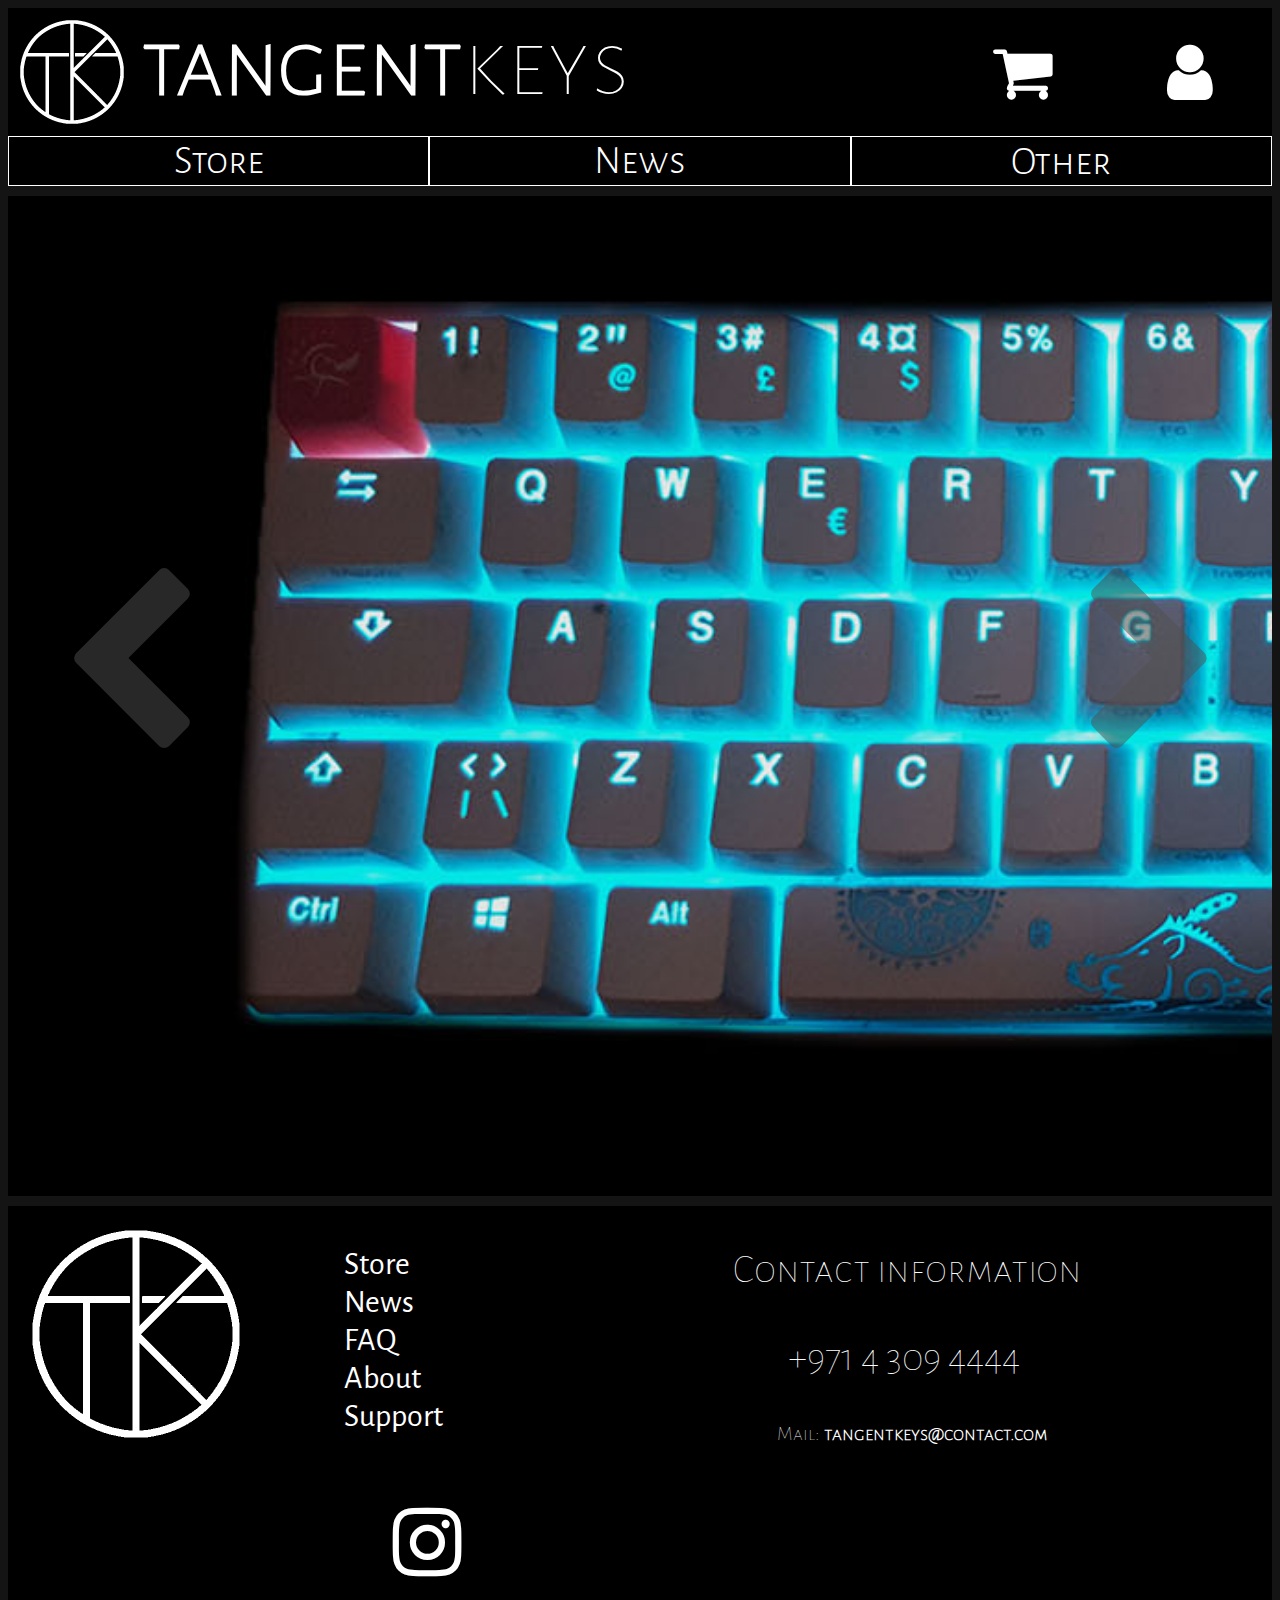
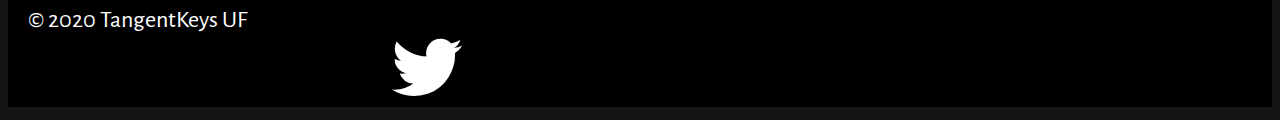
==== index.html @ 1be8ae02 "Merge branch 'master' of https://github.com/Cobeaquen/webb-slutprojekt" ====
<!DOCTYPE html>
<html lang="en">
	<head>
		<meta charset="UTF-8">
		<meta content="Custom made, high quality keyboards" name="keyboard, gaming, 60%, mechanical keyboard">
		<title>TangentKeys</title>
		<link href="style.css" rel="stylesheet" type="text/css">
		<link rel="stylesheet" href="https://cdnjs.cloudflare.com/ajax/libs/font-awesome/4.7.0/css/font-awesome.min.css">
        <link rel="ICON" href="favicon.ico" type="image/ico">
	</head>
	<body>	
		<header>
			<div class="clearfix">
				<a href="index.html">
				<img id="logo" src="tk.gif" alt="TangentKeys logo">
				<span class="name">
					<b>tangent</b>keys
				</span>
				</a>
				<div class="user-navigation">
					<a href="cart-empty.html"><i style="width: 150px" class="fa fa-shopping-cart fa-4x"></i></a>
					<a href="login.html"><i style="width: 100px" class="fa fa-user fa-4x"></i></a>
				</div>
			</div>
			<div class="navmenu">	
				<ul>
					<a href="store.html"><li class="button">Store</li></a>
					<a href ="news.html"><li class="button">News</li></a>
					<div class="dropdown">
						<button class="dropbtn">Other</button>
						<div class="dropdown-content">
							<a href="faq.html">FAQ</a>
							<a href="about-us.html">About</a>
							<a href="support.html">Support</a>
						</div>
					</div>
				</ul>
			</div>
		</header>
		<main>
			<div id="buttons">
				<a id="scroll-r" class="fa fa-chevron-right" onclick="moveImg(true)"></a>
				<a id="scroll-l" class="fa fa-chevron-left" onclick="moveImg(false)"></a>		
			</div>

			<div id="bildspel">
				<div id="nybild"></div>
                <div id="bild"></div>
            </div>
		</main>	
		<footer>
			<div class="clearfix">
				<div class="footer_info">
					<p>Contact information</p>
					<p style="padding-left: 55px;">+971 4 309 4444</p>
					<a href="mailto:Tangentkeys@contact.com" class="footer_mail"> Mail: <b>tangentkeys@contact.com</b></a>
				</div>
				<a href="index.html"><img id="footer_logo" src="tk.gif" alt="TangentKeys logo"></a>
				<div class="social-media">
					<a href="https://instagram.com/tangentkeys" target="blank" class="fa fa-instagram fa-5x"></a>
					<a href="https://twitter.com/tangentkeys" target="blank" class="fa fa-twitter fa-5x"></a>
				</div>
				<div class="vertical-menu">
					<a style="margin-top: 20px" href="store.html" class="active">Store</a>
					<a href="news.html">News</a>
					<a href="faq.html">FAQ</a>
					<a href="about-us.html">About</a>
					<a href="support.html">Support</a>
				</div>
				<p class="footer_name">
					© 2020 TangentKeys UF
				<p>
			</div>
        </footer>
        
        <script src="main.js"></script>
	</body>
</html>
---- style.css ----
@font-face {
	font-family: Alegreya Sans;
	src: url(AlegreyaSans-Regular.ttf);
}

@font-face {
	font-family: Alegreya Sans SC Thin;
	src: url(AlegreyaSansSC-Thin.ttf);
}

@font-face {
	font-family: Alegreya Sans SC Light;
	src: url(AlegreyaSansSC-Light.ttf);
}

@keyframes in {
	from {
		right: 0%;
	}
	to {
		right: 100%;
	}
}

@keyframes ut {
	from {
		left: 100%;
	}
	to {
		left: 0%;
	}
}

#bildspel {
	  position: relative;
	  width: 100%;
	  height: 1000px;
	  overflow-x: hidden;
	  z-index: -1;
	  pointer-events: none;
}

#bild {
	width: inherit;
	height: inherit;
	position: absolute;
	animation-name: in;
	animation-duration: 1s;
	animation-play-state: paused;
	animation-iteration-count: infinite;
	animation-timing-function: ease-in-out;
	background-image: url('bilder/bildspel/img0.jpg');
	pointer-events: none;
	background-size: cover;
	background-repeat: no-repeat;
}
#nybild {
	width: inherit;
	height: inherit;
	position: absolute;
	animation-name: ut;
	animation-duration: 1s;
	animation-play-state: paused;
	animation-iteration-count: infinite;
	animation-timing-function: ease-in-out;
	background-image: url('bilder/bildspel/img1.jpg');
	pointer-events: none;
	background-size: cover;
	background-repeat: no-repeat;
}

#buttons {
	position: relative;
	z-index: 1;
	width: 100%;
	height: inherit;
	font-size: 200px;
	
}

.fa-chevron-right, .fa-chevron-left {
	position: absolute;
	color: rgba(80, 80, 80, 0.5);
	top: 350px;
}

.fa-chevron-right {
	right: 0%;
}


.fa-chevron-right:hover, .fa-chevron-left:hover, .fa-chevron-down:hover {
	color: white;
}

.fa-chevron-left {
	left: 0%;
}

.user-navigation {
	float: right;
	margin-top: 12px;
	margin-right: 12px;
}

.dropbtn {
	font-family: Alegreya Sans SC Light;
	background-color: black;
	color: white;
	font-size: 2.5em;
	border: none;
	width: 100%;
	box-sizing: border-box;
	border: 1px solid white;
	transition-duration: 0.4s;
	height: 50px;
}

.dropdown {
  position: relative;
  display: inline-block;
  width: 33.33%;
}

.dropdown-content {
  display: none;
  position: absolute;
  background-color: #f1f1f1;
  width: 100%;
}

.dropdown-content a {
  color: black;
  padding: 12px 16px;
  text-decoration: none;
  display: block;
}

.dropdown-content a:hover {
	background-color: black;
	color: white;
}

.dropdown:hover .dropdown-content {display: block;}

.dropdown:hover .dropbtn {
	background-color: white;
	color: black;
	box-sizing: border-box;
	border: 1px solid black;
}

ul {
	list-style-type: none;
	margin: 0;
	padding: 0;
}

li {
    display: inline;
    user-select: none;
}

.vertical-menu {
	display: inline;
	margin: 0;
}

.vertical-menu a {
	display: block;
	text-decoration: none;
	color: white;
	font-size: 2em;
	width: 500px;
}
.vertical-menu a:hover{
	text-decoration: underline;
}

.footer_name {
	font-size: 1.5em;
	margin-left: 20px;
	float: left;
	clear: left;
}

.info {
	background-color: black;
	height: 320px;
}

.social-media{
	text-align: center;
	margin-right: 60%;
	display: inline;
	position: relative;
	top: 20px;
	left: 100px;
}

.fa {
	padding: 20px;
	font-size: 10px;
	width: 200px;
	text-align: center;
	text-decoration: none;
	transition-duration: 0.4s;
}

.fa-twitter:hover, .fa-instagram:hover, .fa-shopping-cart:hover {
	color: black;
	background-color: white;
}

.fa-twitter {
	background: black;
	color: white;
	width: 80px;
	float: right;
	clear: none;
	margin-right: 70%;
	margin-top: 5px;
}

.fa-instagram {
	background: black;
	color: white;
	width: 80px; 
	float: right;
	clear: none;
	margin-right: 70%;
}

.h1_news {
	font-family: Alegreya Sans SC Thin;
	color: white;
	text-align: center;
	padding-top: 20px;
	font-size: 50px;
}
.h1_login {
	font-family: Alegreya Sans SC thin;
	color: white;
	text-align: center;
	font-size: 34px;
	margin-top: -10px;
}

h2 {
	color: white;
	text-align: center;
	font-family: Alegreya Sans SC Light;
	font-size: 30px;
	padding-top: 0px;
}
.body_text {
	font-family: Alegreya Sans SC Light;
	text-align: none;
	font-size: 24px;
}

html {
	
}

body {
	max-width: 2560px;
	background-color: #141414;
	font-family: Alegreya Sans;
}

footer {
	padding-top: 10px;
	padding-bottom: 5px;
	clear: both;
}

main {
	padding-top: 10px;
	text-align: center;
}

#logo {
	float: left;
	height: 128px;
}

#footer_logo {
	float: left;
	height: 256px;
	padding-right: 80px;
}
.footer_info {
	font-size: 40px;
	font-family: Alegreya Sans SC Thin;
	float: Right;
	clear: left;
	padding-right: 15%;
}
.footer_mail {
	font-size: 20px;
	font-family: Alegreya Sans SC Thin;
	float: Right;
	clear: left;
	padding-right: 10%;
}

.name {
	position: relative;
	font-size: 6em;
	font-family: Alegreya Sans SC Thin;
	padding-left: 5px;
}

.clearfix a {
	text-decoration: none;
	color: white;
}

.clearfix {
	overflow: auto;
	color: white;
	background-color: black;
}

.login_menu {
	overflow: auto;
	color: #fff;
	background-color: #000;
	width: 320px;
	height: 440px;
	top: 60%;
	left: 42%;
	position: relative;
}
.login_menu p {
	text-align: left;
	padding-left: 30px;
	font-size: 20px;
	margin-bottom: 0px;
	color: white;
}

.login_menu input {
	width: 80%;
	margin-bottom: 20px;
}

.login_menu input[type="text"], input[type="password"] {
	border: none;
	border-bottom: 1px solid #fff;
	background: transparent;
	outline: none;
	height: 30px;
	font-size: 16px;
}

.login_menu input[type="submit"] {
	border: none;
	outline: none;
	height: 30px;
	background: #fb2525;
	color: #fff;
	font-size: 18px;
}

.avatar {
	width: 100px;
	height: 100px;
	border-radius: 50%;
	position: relative;
	top: -50px;
	left: calc(50%-50px);
}

.button {
	float: left;
	width: 33.33%;
	color: white;
	background-color: black;
	text-align: center;
	box-sizing: border-box;
	border: 1px solid white;
	font-size: 2.5em;
	font-family: Alegreya Sans SC Light;
	transition-duration: 0.4s;
}

.button:hover {
	color: black;
	background-color: white;
	box-sizing: border-box;
	border: 1px solid black;
}

.navmenu:after {
	content: "";
	display: table;
	clear: both;
}

.add-to-cart-button {
	font-size: 3em;
	background-color: darkgreen;
	color: greenyellow;
	font-family: Alegreya Sans SC;
	border: 0px;
	transition-duration: 0s;
}

.add-to-cart-button:hover {
	background-color: green;
}

.fa-cart-plus {
	padding: 5px;
}
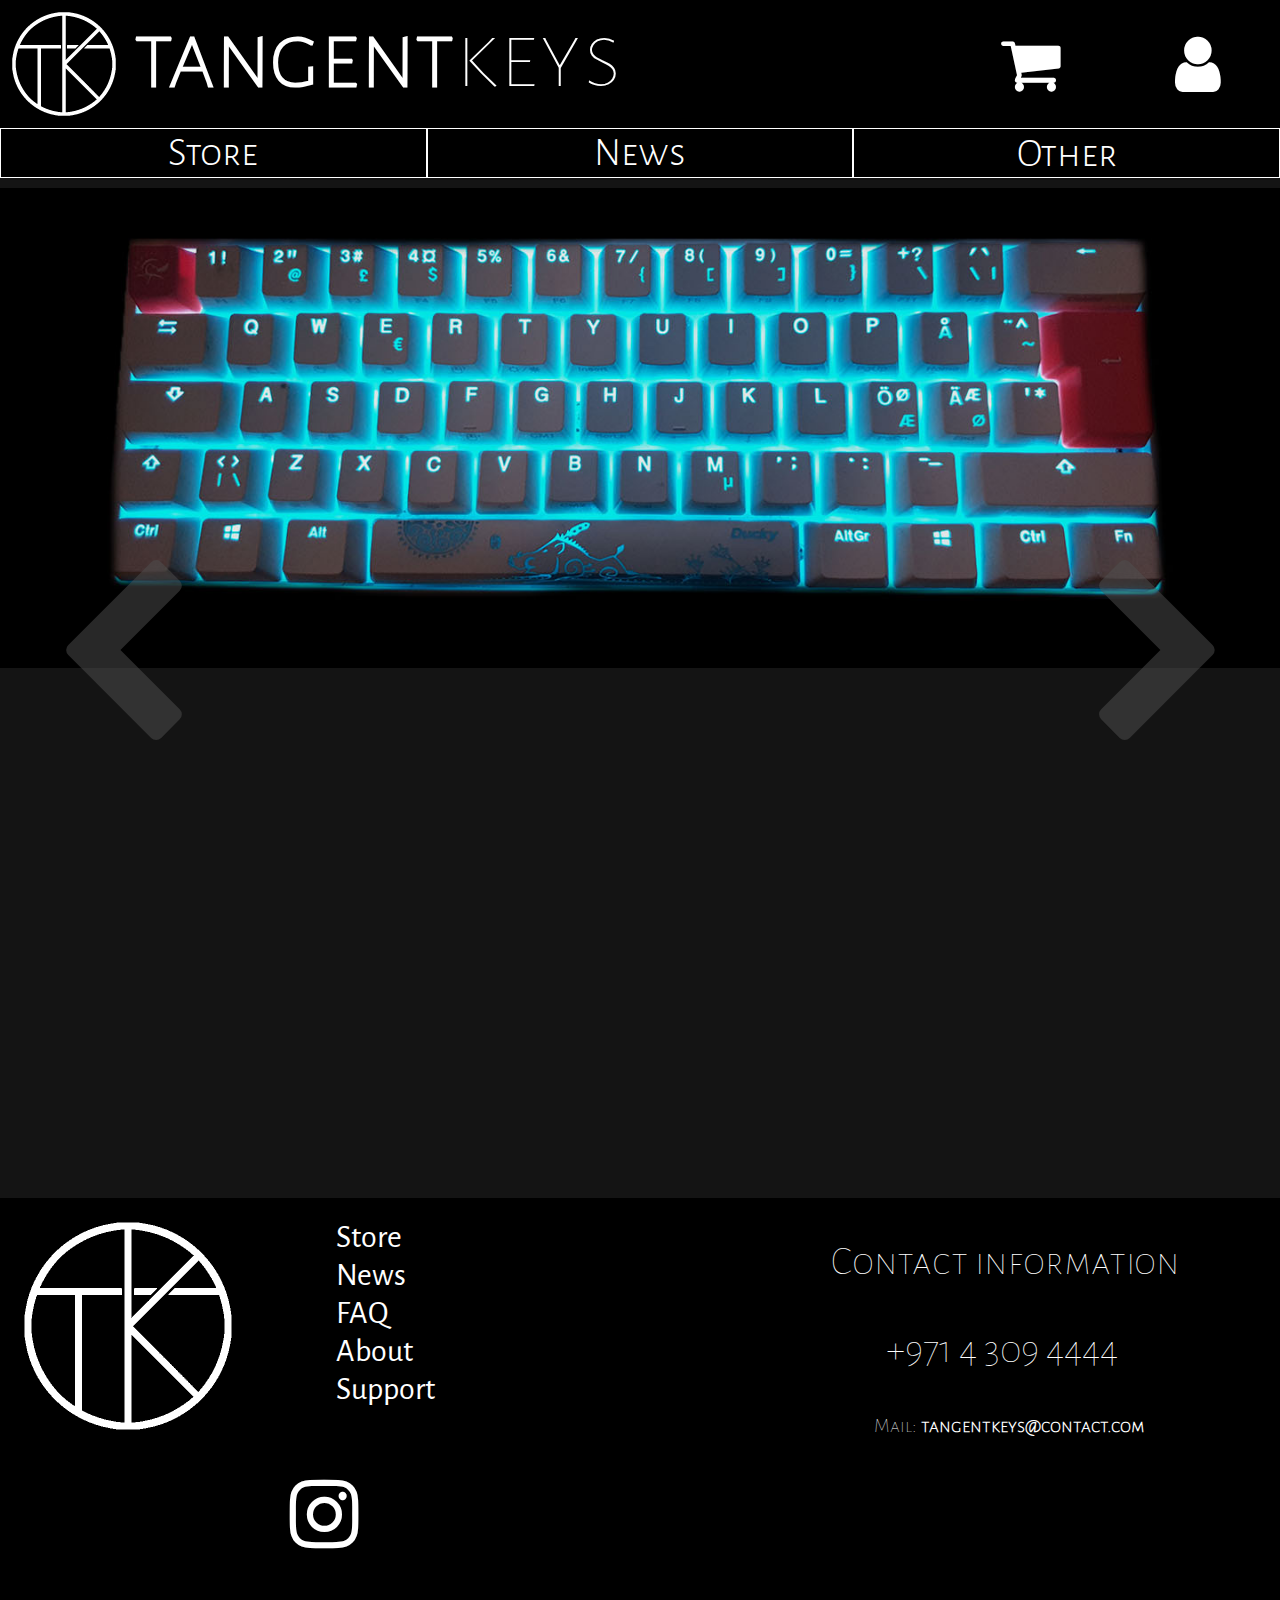
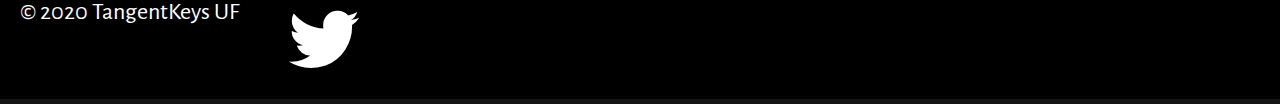
==== commit 2af3861b: "g" ====
--- a/index.html
+++ b/index.html
@@ -53,7 +53,7 @@
 				<div class="footer_info">
 					<p>Contact information</p>
 					<p style="padding-left: 55px;">+971 4 309 4444</p>
-					<a href="mailto:Tangentkeys@contact.com" class="footer_mail"> Mail: <b>tangentkeys@contact.com</b></a>
+					<a href="mailto:contact@Tangentkeys.com" class="footer_mail"> Mail: <b>tangentkeys@contact.com</b></a>
 				</div>
 				<a href="index.html"><img id="footer_logo" src="tk.gif" alt="TangentKeys logo"></a>
 				<div class="social-media">
--- a/style.css
+++ b/style.css
@@ -51,7 +51,7 @@
 	animation-timing-function: ease-in-out;
 	background-image: url('bilder/bildspel/img0.jpg');
 	pointer-events: none;
-	background-size: cover;
+	background-size: contain;
 	background-repeat: no-repeat;
 }
 #nybild {
@@ -65,7 +65,7 @@
 	animation-timing-function: ease-in-out;
 	background-image: url('bilder/bildspel/img1.jpg');
 	pointer-events: none;
-	background-size: cover;
+	background-size: contain;
 	background-repeat: no-repeat;
 }
 
@@ -184,18 +184,15 @@
 	clear: left;
 }
 
+.footer-links {
+	float: left; 
+	width: 30%;
+	margin-left: 15px;
+}
+
 .info {
 	background-color: black;
 	height: 320px;
-}
-
-.social-media{
-	text-align: center;
-	margin-right: 60%;
-	display: inline;
-	position: relative;
-	top: 20px;
-	left: 100px;
 }
 
 .fa {
@@ -207,7 +204,7 @@
 	transition-duration: 0.4s;
 }
 
-.fa-twitter:hover, .fa-instagram:hover, .fa-shopping-cart:hover {
+.fa-twitter:hover, .fa-instagram:hover, .fa-shopping-cart:hover, .fa-user:hover {
 	color: black;
 	background-color: white;
 }
@@ -264,7 +261,8 @@
 }
 
 body {
-	max-width: 2560px;
+	max-width: 1920px;
+	margin: 0 auto;
 	background-color: #141414;
 	font-family: Alegreya Sans;
 }
@@ -294,8 +292,7 @@
 	font-size: 40px;
 	font-family: Alegreya Sans SC Thin;
 	float: Right;
-	clear: left;
-	padding-right: 15%;
+	padding-right: 100px;
 }
 .footer_mail {
 	font-size: 20px;
@@ -321,6 +318,66 @@
 	overflow: auto;
 	color: white;
 	background-color: black;
+}
+
+.creat_account_menu {
+	overflow: auto;
+	color: #fff;
+	background-color: #000;
+	width: 320px;
+	height: 650px;
+	top: 60%;
+	left: 42%;
+	position: relative;
+}
+
+.creat_account_menu input{
+	width: 80%;
+	margin-bottom: 20px;
+}
+.creat_account_menu p {
+	text-align: left;
+	padding-left: 30px;
+	font-size: 20px;
+	margin-bottom: 0px;
+	font-family: Alegreya Sans SC thin;
+	font-weight: bold;
+	color: white;
+}
+
+.creat_account_menu input[type="text"], input[type="password"] {
+	border: none;
+	border-bottom: 1px solid #fff;
+	background: transparent;
+	outline: none;
+	height: 30px;
+	font-size: 16px;
+}
+
+.creat_account_menu input[type="submit"] {
+	border: none;
+	outline: none;
+	height: 30px;
+	background: #fb2525;
+	color: #fff;
+	font-size: 18px;
+	border-radius: 20px;
+}
+
+.creat_account_menu input[type="submit"]:hover {
+	cursor: pointer;
+}
+
+.creat_account_menu a {
+	text-decoration: none;
+	font-size: 15px;
+	line-height: 20px;
+	color: darkgrey;
+	text-align: center;
+}
+
+.creat_account_menu a:hover {
+	color: #ffc107;
 }
 
 .login_menu {
@@ -338,6 +395,8 @@
 	padding-left: 30px;
 	font-size: 20px;
 	margin-bottom: 0px;
+	font-family: Alegreya Sans SC thin;
+	font-weight: bold;
 	color: white;
 }
 
@@ -362,6 +421,23 @@
 	background: #fb2525;
 	color: #fff;
 	font-size: 18px;
+	border-radius: 20px;
+}
+
+.login_box input[type="submit"]:hover {
+	cursor: pointer;
+}
+
+.login_menu a {
+	text-decoration: none;
+	font-size: 15px;
+	line-height: 20px;
+	color: darkgrey;
+	text-align: center;
+}
+
+.login_menu a:hover {
+	color: #ffc107;
 }
 
 .avatar {
@@ -410,6 +486,7 @@
 
 .add-to-cart-button:hover {
 	background-color: green;
+	cursor: pointer;
 }
 
 .fa-cart-plus {
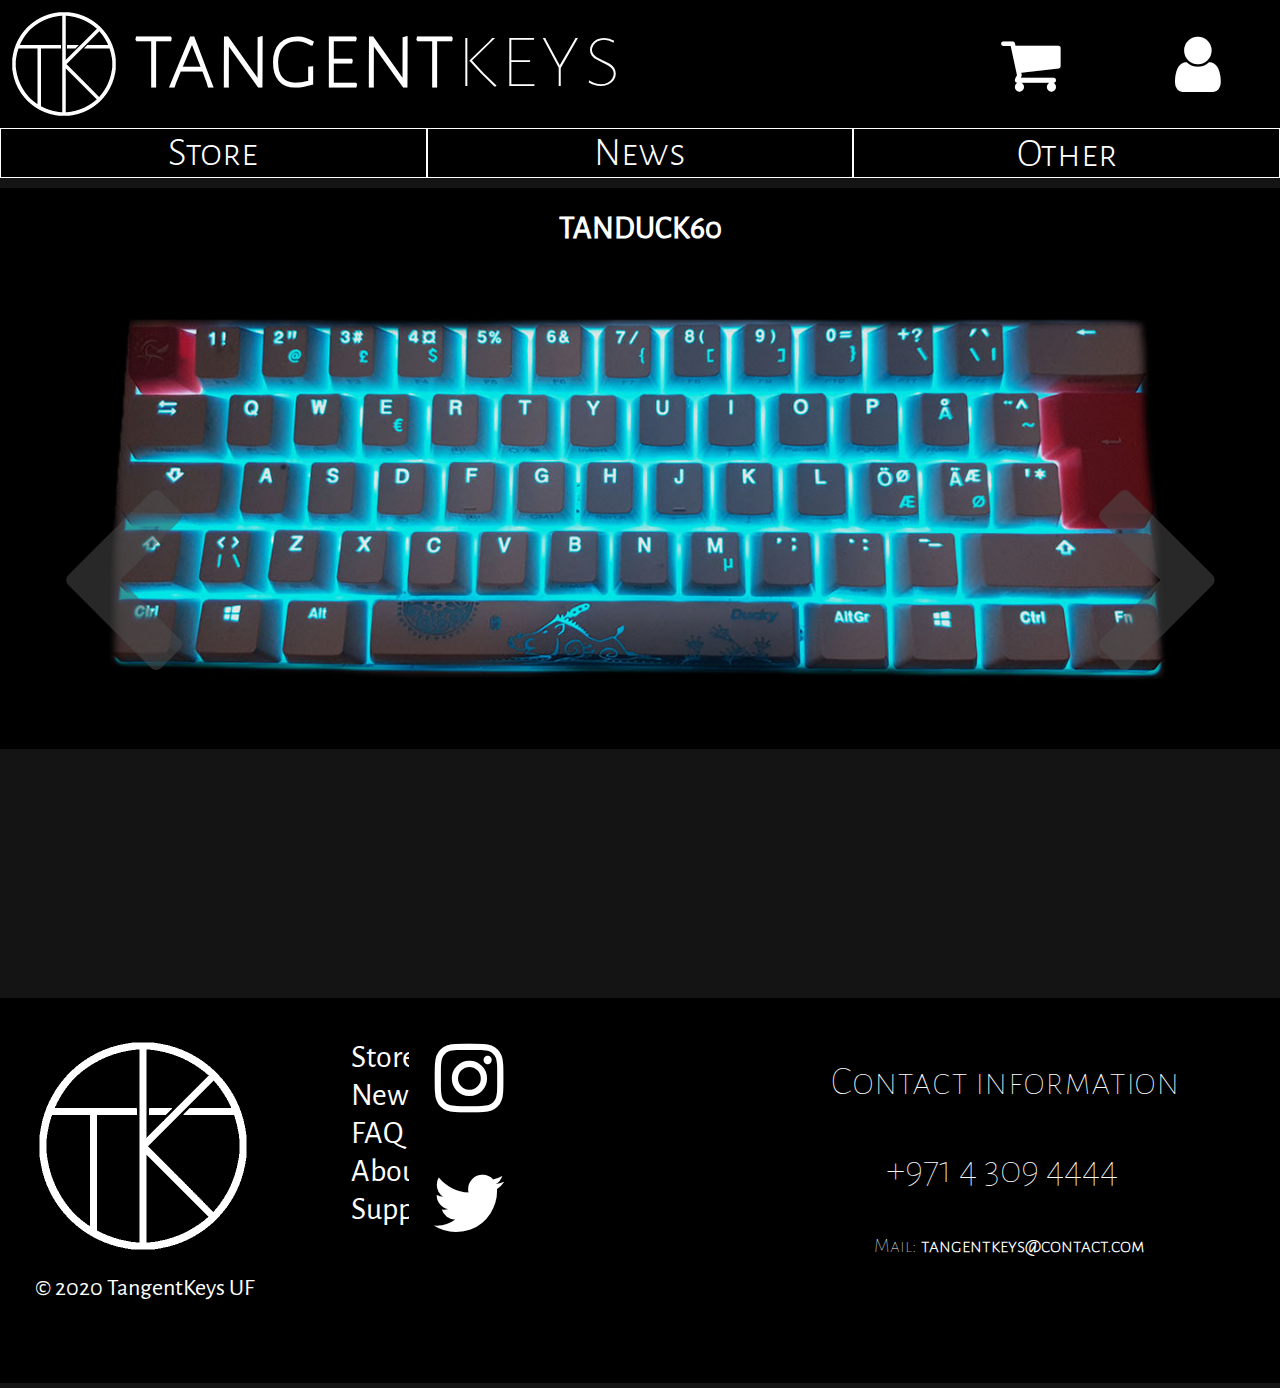
==== commit 09acffdf: "way to many changes to list all of them fivehead" ====
--- a/index.html
+++ b/index.html
@@ -43,35 +43,40 @@
 				<a id="scroll-l" class="fa fa-chevron-left" onclick="moveImg(false)"></a>		
 			</div>
 
-			<div id="bildspel">
-				<div id="nybild"></div>
-                <div id="bild"></div>
-            </div>
+			<div id="slideshow-wrapper" onclick="location.href='product.html'">
+				<div class="clearfix">
+					<h1>TANDUCK60</h1>
+				</div>
+				<div id="bildspel">
+					<div id="nybild"></div>
+					<div id="bild"></div>
+				</div>
+			</div>
 		</main>	
-		<footer>
-			<div class="clearfix">
+        <footer>
+			<div id="footer-wrapper" class="clearfix">
+				<div class="footer-links">
+					<a href="index.html"><img id="footer_logo" src="tk.gif" alt="TangentKeys logo"></a>
+					<span class="footer_name">© 2020 TangentKeys UF</span>
+					<span class="vertical-menu">
+						<a style="margin-top: 20px" href="store.html" class="active">Store</a>
+						<a href="news.html">News</a>
+						<a href="faq.html">FAQ</a>
+						<a href="about-us.html">About</a>
+						<a href="support.html">Support</a>
+					</span>
+				</div>
+				<div class="footer-links">
+					<a href="https://instagram.com/tangentkeys" target="blank" class="fa fa-instagram fa-5x"></a>
+					<a href="https://twitter.com/tangentkeys" target="blank" class="fa fa-twitter fa-5x"></a>
+				</div>
 				<div class="footer_info">
 					<p>Contact information</p>
 					<p style="padding-left: 55px;">+971 4 309 4444</p>
-					<a href="mailto:contact@Tangentkeys.com" class="footer_mail"> Mail: <b>tangentkeys@contact.com</b></a>
+					<a href="mailto:Tangentkeys@contact.com" class="footer_mail"> Mail: <b>tangentkeys@contact.com</b></a>
 				</div>
-				<a href="index.html"><img id="footer_logo" src="tk.gif" alt="TangentKeys logo"></a>
-				<div class="social-media">
-					<a href="https://instagram.com/tangentkeys" target="blank" class="fa fa-instagram fa-5x"></a>
-					<a href="https://twitter.com/tangentkeys" target="blank" class="fa fa-twitter fa-5x"></a>
-				</div>
-				<div class="vertical-menu">
-					<a style="margin-top: 20px" href="store.html" class="active">Store</a>
-					<a href="news.html">News</a>
-					<a href="faq.html">FAQ</a>
-					<a href="about-us.html">About</a>
-					<a href="support.html">Support</a>
-				</div>
-				<p class="footer_name">
-					© 2020 TangentKeys UF
-				<p>
 			</div>
-        </footer>
+		</footer>
         
         <script src="main.js"></script>
 	</body>
--- a/style.css
+++ b/style.css
@@ -31,10 +31,19 @@
 	}
 }
 
+#slideshow-wrapper:hover {
+	cursor: pointer;
+	text-decoration: underline;
+}
+
+#slideshow-wrapper {
+	height: 800px;
+}
+
 #bildspel {
 	  position: relative;
 	  width: 100%;
-	  height: 1000px;
+	  height: 800px;
 	  overflow-x: hidden;
 	  z-index: -1;
 	  pointer-events: none;
@@ -71,6 +80,7 @@
 
 #buttons {
 	position: relative;
+	top: 80px;
 	z-index: 1;
 	width: 100%;
 	height: inherit;
@@ -81,7 +91,7 @@
 .fa-chevron-right, .fa-chevron-left {
 	position: absolute;
 	color: rgba(80, 80, 80, 0.5);
-	top: 350px;
+	top: 1em;
 }
 
 .fa-chevron-right {
@@ -120,13 +130,18 @@
   position: relative;
   display: inline-block;
   width: 33.33%;
+  z-index: 1;
+  top: 0px;
 }
 
 .dropdown-content {
-  display: none;
+  visibility: hidden;
+  width: 100%;
   position: absolute;
-  background-color: #f1f1f1;
-  width: 100%;
+  background-color: rgba(0, 0, 0, 0);
+  top: 0%;
+  z-index: -1;
+  transition-duration: 0.2s;
 }
 
 .dropdown-content a {
@@ -141,7 +156,18 @@
 	color: white;
 }
 
-.dropdown:hover .dropdown-content {display: block;}
+.dropdown:hover .dropdown-content {
+	visibility: visible;
+	transition-duration: 0.2s;
+	top: 100%;
+	background-color: #f1f1f1;
+	z-index: -1;
+}
+
+.dropbtn:hover + .dropdown-content a {
+	color: black;
+	transition-duration: 0.2s;
+}
 
 .dropdown:hover .dropbtn {
 	background-color: white;
@@ -173,7 +199,7 @@
 	font-size: 2em;
 	width: 500px;
 }
-.vertical-menu a:hover{
+.vertical-menu a:hover, #back-to-shopping:hover{
 	text-decoration: underline;
 }
 
@@ -271,6 +297,11 @@
 	padding-top: 10px;
 	padding-bottom: 5px;
 	clear: both;
+}
+
+#footer-wrapper {
+	padding-bottom: 80px; 
+	padding-top: 20px;
 }
 
 main {
@@ -300,6 +331,23 @@
 	float: Right;
 	clear: left;
 	padding-right: 10%;
+}
+
+.FAQ_text {
+	text-align: left;
+	margin-left: 300px;
+}
+
+.FAQ_text h3{
+	color: lightblue;
+	margin-bottom: -10px;
+	text-align: left;
+}
+
+.FAQ_text a:hover {
+	text-decoration: underline;
+	color: #ffc107;
+	font-weight: bold;
 }
 
 .name {
@@ -475,7 +523,7 @@
 	clear: both;
 }
 
-.add-to-cart-button {
+#add-to-cart-button {
 	font-size: 3em;
 	background-color: darkgreen;
 	color: greenyellow;
@@ -484,7 +532,7 @@
 	transition-duration: 0s;
 }
 
-.add-to-cart-button:hover {
+#add-to-cart-button:hover {
 	background-color: green;
 	cursor: pointer;
 }
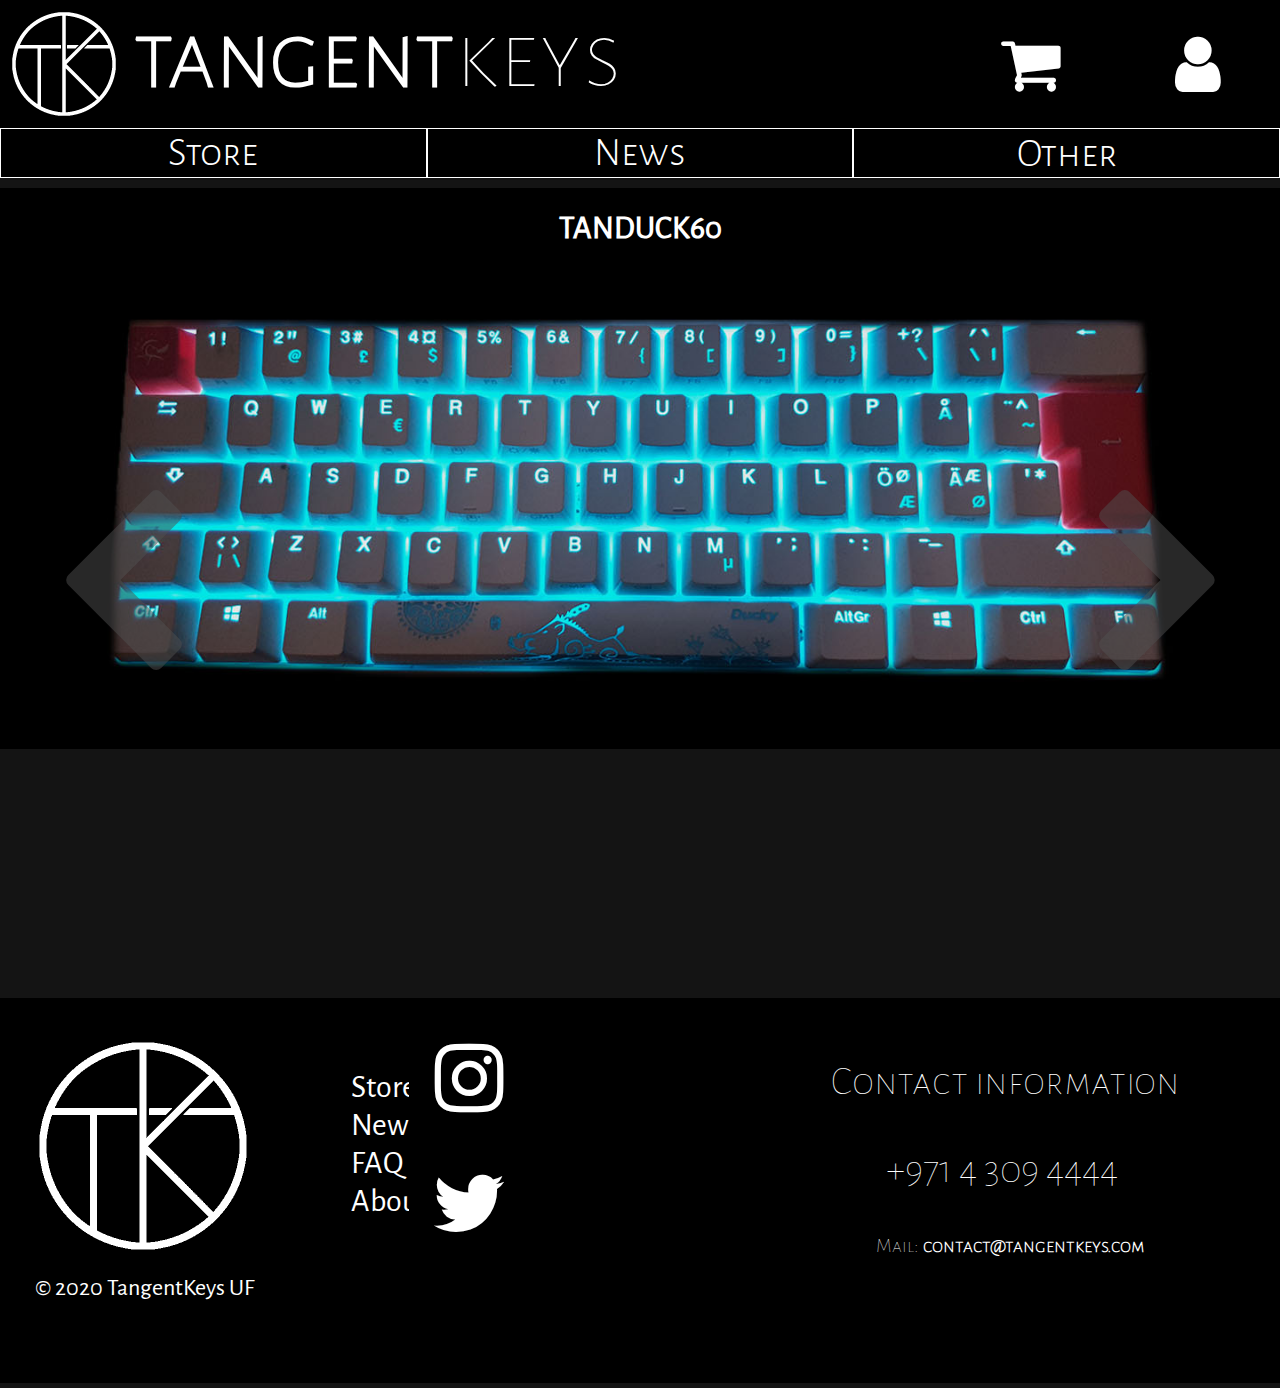
==== commit 986b7d72: "added final header and footer to all pages" ====
--- a/index.html
+++ b/index.html
@@ -9,7 +9,7 @@
         <link rel="ICON" href="favicon.ico" type="image/ico">
 	</head>
 	<body>	
-		<header>
+        <header>
 			<div class="clearfix">
 				<a href="index.html">
 				<img id="logo" src="tk.gif" alt="TangentKeys logo">
@@ -31,12 +31,11 @@
 						<div class="dropdown-content">
 							<a href="faq.html">FAQ</a>
 							<a href="about-us.html">About</a>
-							<a href="support.html">Support</a>
 						</div>
 					</div>
 				</ul>
 			</div>
-		</header>
+        </header>
 		<main>
 			<div id="buttons">
 				<a id="scroll-r" class="fa fa-chevron-right" onclick="moveImg(true)"></a>
@@ -59,11 +58,10 @@
 					<a href="index.html"><img id="footer_logo" src="tk.gif" alt="TangentKeys logo"></a>
 					<span class="footer_name">© 2020 TangentKeys UF</span>
 					<span class="vertical-menu">
-						<a style="margin-top: 20px" href="store.html" class="active">Store</a>
+						<a style="margin-top: 50px" href="store.html" class="active">Store</a>
 						<a href="news.html">News</a>
 						<a href="faq.html">FAQ</a>
 						<a href="about-us.html">About</a>
-						<a href="support.html">Support</a>
 					</span>
 				</div>
 				<div class="footer-links">
@@ -73,7 +71,7 @@
 				<div class="footer_info">
 					<p>Contact information</p>
 					<p style="padding-left: 55px;">+971 4 309 4444</p>
-					<a href="mailto:Tangentkeys@contact.com" class="footer_mail"> Mail: <b>tangentkeys@contact.com</b></a>
+					<a href="mailto:Tangentkeys@contact.com" class="footer_mail"> Mail: <b>contact@tangentkeys.com</b></a>
 				</div>
 			</div>
 		</footer>
--- a/style.css
+++ b/style.css
@@ -92,6 +92,7 @@
 	position: absolute;
 	color: rgba(80, 80, 80, 0.5);
 	top: 1em;
+	cursor: pointer;
 }
 
 .fa-chevron-right {
@@ -277,9 +278,12 @@
 	padding-top: 0px;
 }
 .body_text {
-	font-family: Alegreya Sans SC Light;
-	text-align: none;
+	font-family: Alegreya Sans;
+	text-align: left;
 	font-size: 24px;
+	margin-left: 500px;
+	margin-right: 500px;
+
 }
 
 html {
@@ -335,7 +339,7 @@
 
 .FAQ_text {
 	text-align: left;
-	margin-left: 300px;
+	margin-left: 600px;
 }
 
 .FAQ_text h3{
@@ -344,7 +348,7 @@
 	text-align: left;
 }
 
-.FAQ_text a:hover {
+.FAQ_text a:hover{
 	text-decoration: underline;
 	color: #ffc107;
 	font-weight: bold;
@@ -517,6 +521,14 @@
 	border: 1px solid black;
 }
 
+.about_us_content p {
+	float: left;
+	text-align: left;
+	font-family: Alegreya Sans SC Light;
+	margin-left: 550px;
+	margin-right: 550px;
+	font-size: 18px;
+}
 .navmenu:after {
 	content: "";
 	display: table;
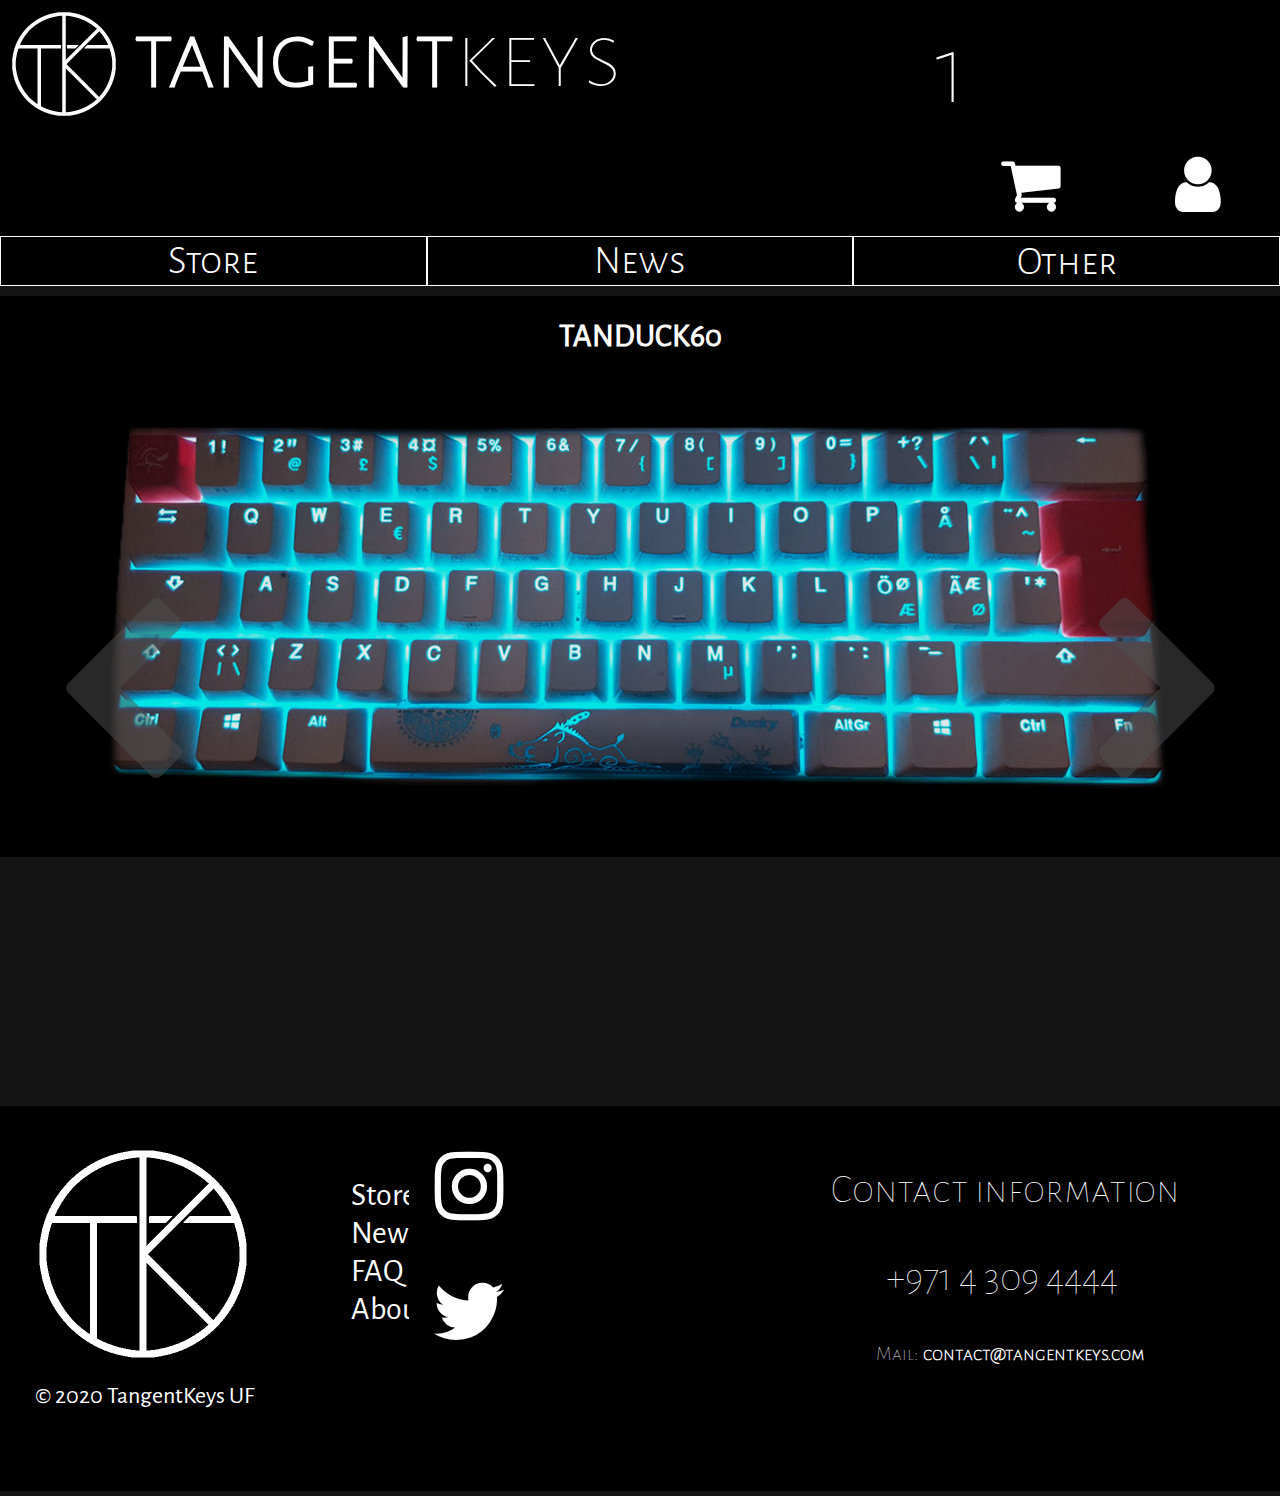
==== commit 109fb4b9: "cart" ====
--- a/index.html
+++ b/index.html
@@ -4,36 +4,38 @@
 		<meta charset="UTF-8">
 		<meta content="Custom made, high quality keyboards" name="keyboard, gaming, 60%, mechanical keyboard">
 		<title>TangentKeys</title>
-		<link href="style.css" rel="stylesheet" type="text/css">
+		<link href="css/style.css" rel="stylesheet" type="text/css">
 		<link rel="stylesheet" href="https://cdnjs.cloudflare.com/ajax/libs/font-awesome/4.7.0/css/font-awesome.min.css">
-        <link rel="ICON" href="favicon.ico" type="image/ico">
+		<link rel="ICON" href="bilder/favicon.ico" type="image/ico">
 	</head>
 	<body>	
         <header>
 			<div class="clearfix">
 				<a href="index.html">
-				<img id="logo" src="tk.gif" alt="TangentKeys logo">
+				<img id="logo" src="bilder/tk.gif" alt="TangentKeys logo">
 				<span class="name">
 					<b>tangent</b>keys
 				</span>
 				</a>
 				<div class="user-navigation">
-					<a href="cart-empty.html"><i style="width: 150px" class="fa fa-shopping-cart fa-4x"></i></a>
+					<div id="cart-quantity" style="font-family: 'Alegreya Sans SC Thin';
+					font-size: 100px;">1</div>
+					<a onclick="enterCart()"><i style="width: 150px" class="fa fa-shopping-cart fa-4x"></i></a>
 					<a href="login.html"><i style="width: 100px" class="fa fa-user fa-4x"></i></a>
 				</div>
 			</div>
 			<div class="navmenu">	
 				<ul>
-					<a href="store.html"><li class="button">Store</li></a>
-					<a href ="news.html"><li class="button">News</li></a>
-					<div class="dropdown">
-						<button class="dropbtn">Other</button>
-						<div class="dropdown-content">
-							<a href="faq.html">FAQ</a>
-							<a href="about-us.html">About</a>
-						</div>
+					<li class="button" onclick="location.href='store.html'">Store</li>
+					<li class="button" onclick="location.href='news.html'">News</li>
+				</ul>
+				<div class="dropdown">
+					<button class="dropbtn">Other</button>
+					<div class="dropdown-content">
+						<a href="faq.html">FAQ</a>
+						<a href="about-us.html">About</a>
 					</div>
-				</ul>
+				</div>
 			</div>
         </header>
 		<main>
@@ -55,7 +57,7 @@
         <footer>
 			<div id="footer-wrapper" class="clearfix">
 				<div class="footer-links">
-					<a href="index.html"><img id="footer_logo" src="tk.gif" alt="TangentKeys logo"></a>
+					<a href="index.html"><img id="footer_logo" src="bilder/tk.gif" alt="TangentKeys logo"></a>
 					<span class="footer_name">© 2020 TangentKeys UF</span>
 					<span class="vertical-menu">
 						<a style="margin-top: 50px" href="store.html" class="active">Store</a>
@@ -76,6 +78,7 @@
 			</div>
 		</footer>
         
-        <script src="main.js"></script>
+		<script src="javascript/slideshow.js"></script>
+		<script src="javascript/main.js"></script>
 	</body>
 </html>--- a/css/style.css
+++ b/css/style.css
@@ -0,0 +1,541 @@
+@font-face {
+	font-family: Alegreya Sans;
+	src: url(../typsnitt/AlegreyaSans-Regular.ttf);
+}
+
+@font-face {
+	font-family: Alegreya Sans SC Thin;
+	src: url(../typsnitt/AlegreyaSansSC-Thin.ttf);
+}
+
+@font-face {
+	font-family: Alegreya Sans SC Light;
+	src: url(../typsnitt/AlegreyaSansSC-Light.ttf);
+}
+
+@keyframes in {
+	from {
+		right: 0%;
+	}
+	to {
+		right: 100%;
+	}
+}
+
+@keyframes ut {
+	from {
+		left: 100%;
+	}
+	to {
+		left: 0%;
+	}
+}
+
+#slideshow-wrapper:hover {
+	cursor: pointer;
+	text-decoration: underline;
+}
+
+#slideshow-wrapper {
+	height: 800px;
+}
+
+#bildspel {
+	  position: relative;
+	  width: 100%;
+	  height: 800px;
+	  overflow-x: hidden;
+	  z-index: -1;
+	  pointer-events: none;
+}
+
+#bild {
+	width: inherit;
+	height: inherit;
+	position: absolute;
+	animation-name: in;
+	animation-duration: 1s;
+	animation-play-state: paused;
+	animation-iteration-count: infinite;
+	animation-timing-function: ease-in-out;
+	background-image: url('../bilder/bildspel/img0.jpg');
+	pointer-events: none;
+	background-size: contain;
+	background-repeat: no-repeat;
+}
+#nybild {
+	width: inherit;
+	height: inherit;
+	position: absolute;
+	animation-name: ut;
+	animation-duration: 1s;
+	animation-play-state: paused;
+	animation-iteration-count: infinite;
+	animation-timing-function: ease-in-out;
+	background-image: url('../bilder/bildspel/img1.jpg');
+	pointer-events: none;
+	background-size: contain;
+	background-repeat: no-repeat;
+}
+
+#buttons {
+	position: relative;
+	top: 80px;
+	z-index: 1;
+	width: 100%;
+	height: inherit;
+	font-size: 200px;
+	
+}
+
+.fa-chevron-right, .fa-chevron-left {
+	position: absolute;
+	color: rgba(80, 80, 80, 0.5);
+	top: 1em;
+	cursor: pointer;
+}
+
+.fa-chevron-right {
+	right: 0%;
+}
+
+
+.fa-chevron-right:hover, .fa-chevron-left:hover, .fa-chevron-down:hover {
+	color: white;
+}
+
+.fa-chevron-left {
+	left: 0%;
+}
+
+.user-navigation {
+	float: right;
+	margin-top: 12px;
+	margin-right: 12px;
+}
+
+.dropbtn {
+	font-family: "Alegreya Sans SC Light";
+	background-color: black;
+	color: white;
+	font-size: 2.5em;
+	border: none;
+	width: 100%;
+	box-sizing: border-box;
+	border: 1px solid white;
+	transition-duration: 0.4s;
+	height: 50px;
+}
+
+.dropdown {
+  position: relative;
+  display: inline-block;
+  width: 33.33%;
+  z-index: 1;
+  top: 0px;
+}
+
+.dropdown-content {
+  visibility: hidden;
+  width: 100%;
+  position: absolute;
+  background-color: rgba(0, 0, 0, 0);
+  top: 0%;
+  z-index: -1;
+  transition-duration: 0.2s;
+}
+
+.dropdown-content a {
+  color: black;
+  padding: 12px 16px;
+  text-decoration: none;
+  display: block;
+}
+
+.dropdown-content a:hover {
+	background-color: black;
+	color: white;
+}
+
+.dropdown:hover .dropdown-content {
+	visibility: visible;
+	transition-duration: 0.2s;
+	top: 100%;
+	background-color: #f1f1f1;
+	z-index: -1;
+}
+
+.dropbtn:hover + .dropdown-content a {
+	color: black;
+	transition-duration: 0.2s;
+}
+
+.dropdown:hover .dropbtn {
+	background-color: white;
+	color: black;
+	box-sizing: border-box;
+	border: 1px solid black;
+}
+
+ul {
+	list-style-type: none;
+	margin: 0;
+	padding: 0;
+}
+
+li {
+    display: inline;
+    user-select: none;
+}
+
+.vertical-menu {
+	display: inline;
+	margin: 0;
+}
+
+.vertical-menu a {
+	display: block;
+	text-decoration: none;
+	color: white;
+	font-size: 2em;
+	width: 500px;
+}
+.vertical-menu a:hover, #back-to-shopping:hover{
+	text-decoration: underline;
+}
+
+.footer_name {
+	font-size: 1.5em;
+	margin-left: 20px;
+	float: left;
+	clear: left;
+}
+
+.footer-links {
+	float: left; 
+	width: 30%;
+	margin-left: 15px;
+}
+
+.info {
+	background-color: black;
+	height: 320px;
+}
+
+.fa {
+	padding: 20px;
+	font-size: 10px;
+	width: 200px;
+	text-align: center;
+	text-decoration: none;
+	transition-duration: 0.4s;
+}
+
+.fa-twitter:hover, .fa-instagram:hover, .fa-shopping-cart:hover, .fa-user:hover {
+	color: black;
+	background-color: white;
+}
+
+.fa-twitter {
+	background: black;
+	color: white;
+	width: 80px;
+	float: right;
+	clear: none;
+	margin-right: 70%;
+	margin-top: 5px;
+}
+
+.fa-instagram {
+	background: black;
+	color: white;
+	width: 80px; 
+	float: right;
+	clear: none;
+	margin-right: 70%;
+}
+
+.h1_news {
+	font-family: "Alegreya Sans SC Thin";
+	color: white;
+	text-align: center;
+	padding-top: 20px;
+	font-size: 50px;
+}
+.h1_login {
+	font-family: "Alegreya Sans SC thin";
+	color: white;
+	text-align: center;
+	font-size: 34px;
+	margin-top: -10px;
+}
+
+h2 {
+	color: white;
+	text-align: center;
+	font-family: "Alegreya Sans SC Light";
+	font-size: 30px;
+	padding-top: 0px;
+}
+.body_text {
+	font-family: "Alegreya Sans";
+	text-align: left;
+	font-size: 24px;
+	margin-left: 500px;
+	margin-right: 500px;
+
+}
+
+body {
+	max-width: 1920px;
+	margin: 0 auto;
+	background-color: #141414;
+	font-family: "Alegreya Sans";
+}
+
+footer {
+	padding-top: 10px;
+	padding-bottom: 5px;
+	clear: both;
+}
+
+#footer-wrapper {
+	padding-bottom: 80px; 
+	padding-top: 20px;
+}
+
+main {
+	padding-top: 10px;
+	text-align: center;
+}
+
+#logo {
+	float: left;
+	height: 128px;
+}
+
+#footer_logo {
+	float: left;
+	height: 256px;
+	padding-right: 80px;
+}
+.footer_info {
+	font-size: 40px;
+	font-family: "Alegreya Sans SC Thin";
+	float: Right;
+	padding-right: 100px;
+}
+.footer_mail {
+	font-size: 20px;
+	font-family: "Alegreya Sans SC Thin";
+	float: Right;
+	clear: left;
+	padding-right: 10%;
+}
+
+.FAQ_text {
+	text-align: left;
+	margin-left: 600px;
+}
+
+.FAQ_text h3{
+	color: lightblue;
+	margin-bottom: -10px;
+	text-align: left;
+}
+
+.FAQ_text a:hover{
+	text-decoration: underline;
+	color: #ffc107;
+	font-weight: bold;
+}
+
+.name {
+	position: relative;
+	font-size: 6em;
+	font-family: "Alegreya Sans SC Thin";
+	padding-left: 5px;
+}
+
+.clearfix a {
+	text-decoration: none;
+	color: white;
+}
+
+.clearfix {
+	overflow: auto;
+	color: white;
+	background-color: black;
+}
+
+.creat_account_menu {
+	overflow: auto;
+	color: #fff;
+	background-color: #000;
+	width: 320px;
+	height: 650px;
+	top: 60%;
+	left: 42%;
+	position: relative;
+}
+
+.creat_account_menu input{
+	width: 80%;
+	margin-bottom: 20px;
+}
+.creat_account_menu p {
+	text-align: left;
+	padding-left: 30px;
+	font-size: 20px;
+	margin-bottom: 0px;
+	font-family: "Alegreya Sans SC thin";
+	font-weight: bold;
+	color: white;
+}
+
+.creat_account_menu input[type="text"], input[type="password"] {
+	border: none;
+	border-bottom: 1px solid #fff;
+	background: transparent;
+	outline: none;
+	height: 30px;
+	font-size: 16px;
+}
+
+.creat_account_menu input[type="submit"] {
+	border: none;
+	outline: none;
+	height: 30px;
+	background: #fb2525;
+	color: #fff;
+	font-size: 18px;
+	border-radius: 20px;
+}
+
+.creat_account_menu input[type="submit"]:hover {
+	cursor: pointer;
+}
+
+.creat_account_menu a {
+	text-decoration: none;
+	font-size: 15px;
+	line-height: 20px;
+	color: darkgrey;
+	text-align: center;
+}
+
+.creat_account_menu a:hover {
+	color: #ffc107;
+}
+
+.login_menu {
+	overflow: auto;
+	color: #fff;
+	background-color: #000;
+	width: 320px;
+	height: 440px;
+	top: 60%;
+	left: 42%;
+	position: relative;
+}
+.login_menu p {
+	text-align: left;
+	padding-left: 30px;
+	font-size: 20px;
+	margin-bottom: 0px;
+	font-family: "Alegreya Sans SC thin";
+	font-weight: bold;
+	color: white;
+}
+
+.login_menu input {
+	width: 80%;
+	margin-bottom: 20px;
+}
+
+.login_menu input[type="text"], input[type="password"] {
+	border: none;
+	border-bottom: 1px solid #fff;
+	background: transparent;
+	outline: none;
+	height: 30px;
+	font-size: 16px;
+}
+
+.login_menu input[type="submit"] {
+	border: none;
+	outline: none;
+	height: 30px;
+	background: #fb2525;
+	color: #fff;
+	font-size: 18px;
+	border-radius: 20px;
+}
+
+.login_box input[type="submit"]:hover {
+	cursor: pointer;
+}
+
+.login_menu a {
+	text-decoration: none;
+	font-size: 15px;
+	line-height: 20px;
+	color: darkgrey;
+	text-align: center;
+}
+
+.login_menu a:hover {
+	color: #ffc107;
+}
+
+.button {
+	float: left;
+	width: 33.33%;
+	color: white;
+	background-color: black;
+	text-align: center;
+	box-sizing: border-box;
+	border: 1px solid white;
+	font-size: 2.5em;
+	font-family: "Alegreya Sans SC Light";
+	transition-duration: 0.4s;
+}
+
+.button:hover {
+	color: black;
+	background-color: white;
+	box-sizing: border-box;
+	border: 1px solid black;
+	cursor: pointer;
+}
+
+.about_us_content p {
+	float: left;
+	text-align: left;
+	margin-left: 550px;
+	margin-right: 550px;
+	font-size: 18px;
+}
+.navmenu:after {
+	content: "";
+	display: table;
+	clear: both;
+}
+
+#add-to-cart-button {
+	font-size: 3em;
+	background-color: darkgreen;
+	color: greenyellow;
+	font-family: "Alegreya Sans SC";
+	border: 0px;
+	transition-duration: 0s;
+}
+
+#add-to-cart-button:hover {
+	background-color: green;
+	cursor: pointer;
+}
+
+.fa-cart-plus {
+	padding: 5px;
+}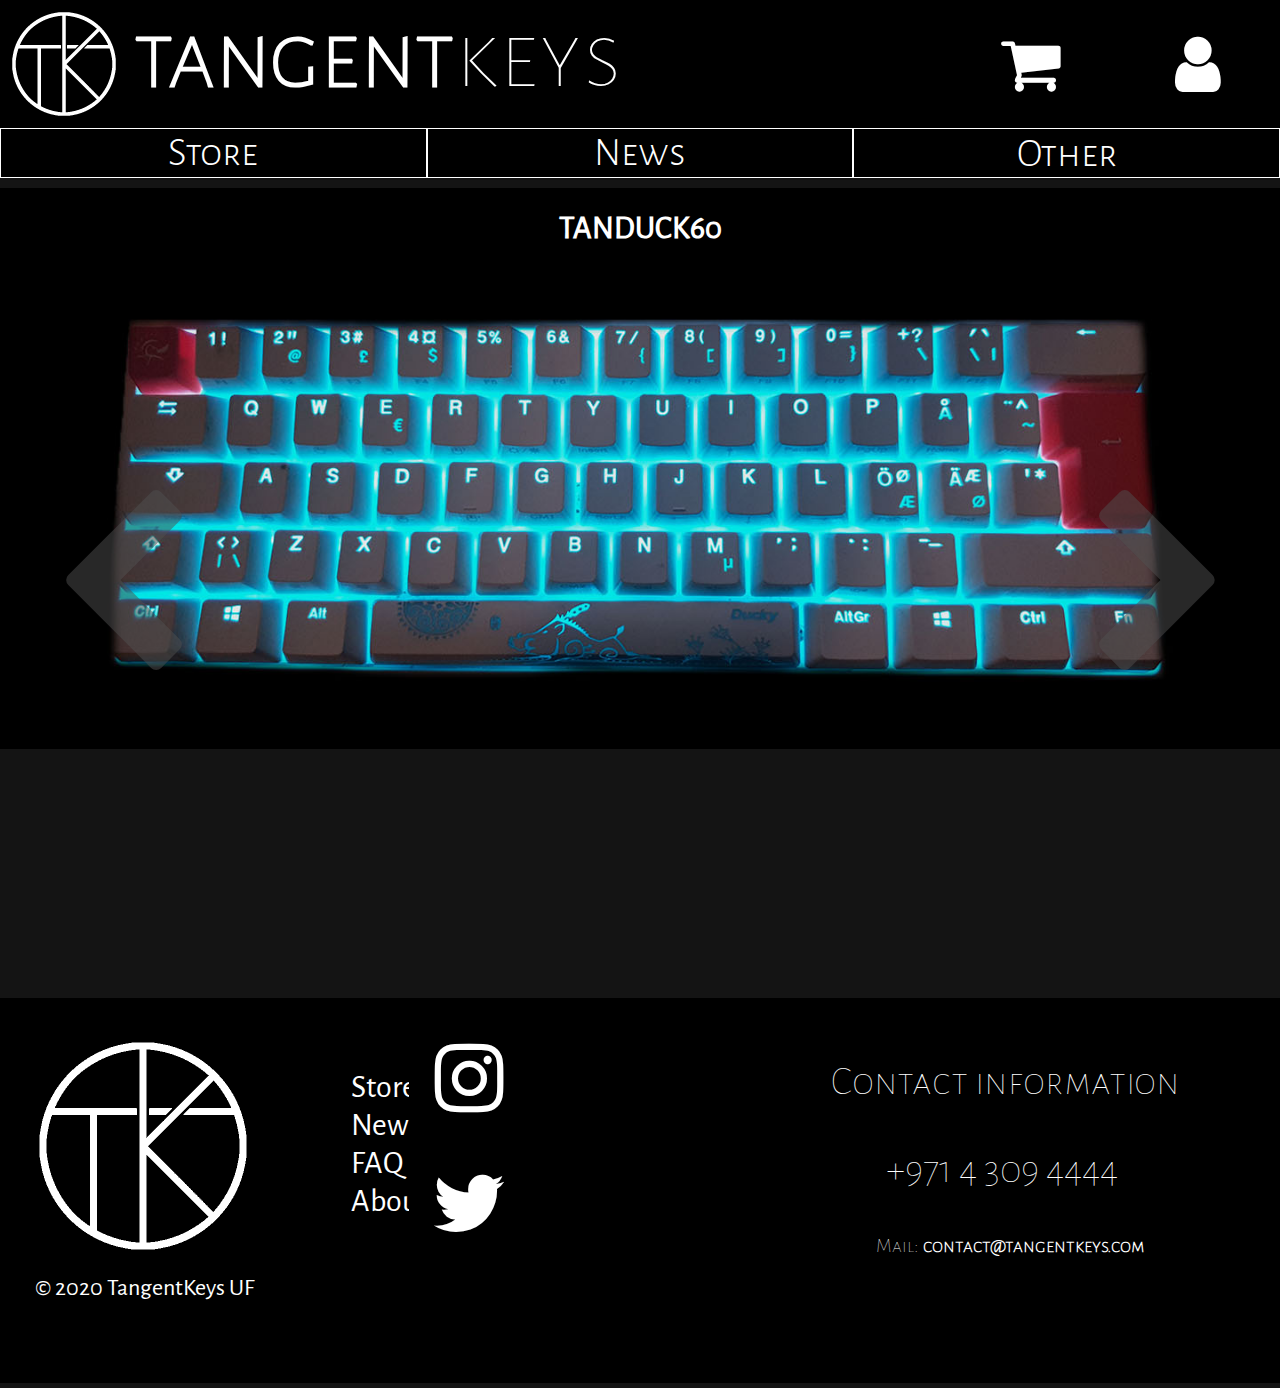
==== commit eb76de44: "Cart fix" ====
--- a/index.html
+++ b/index.html
@@ -18,9 +18,8 @@
 				</span>
 				</a>
 				<div class="user-navigation">
-					<div id="cart-quantity" style="font-family: 'Alegreya Sans SC Thin';
-					font-size: 100px;">1</div>
-					<a onclick="enterCart()"><i style="width: 150px" class="fa fa-shopping-cart fa-4x"></i></a>
+					<div id="cart-quantity">1</div>
+					<a href='#' onclick="enterCart()"><i style="width: 150px" class="fa fa-shopping-cart fa-4x"></i></a>
 					<a href="login.html"><i style="width: 100px" class="fa fa-user fa-4x"></i></a>
 				</div>
 			</div>
--- a/css/style.css
+++ b/css/style.css
@@ -114,6 +114,19 @@
 	margin-right: 12px;
 }
 
+#cart-quantity {
+	font-family: 'Alegreya Sans SC';
+	position: absolute;
+	font-size: 24px;
+	text-align: center;
+	padding-left: 90px;
+	user-select: none;
+	pointer-events: none;
+	
+	text-align: center;
+	text-decoration: none;
+}
+
 .dropbtn {
 	font-family: "Alegreya Sans SC Light";
 	background-color: black;
